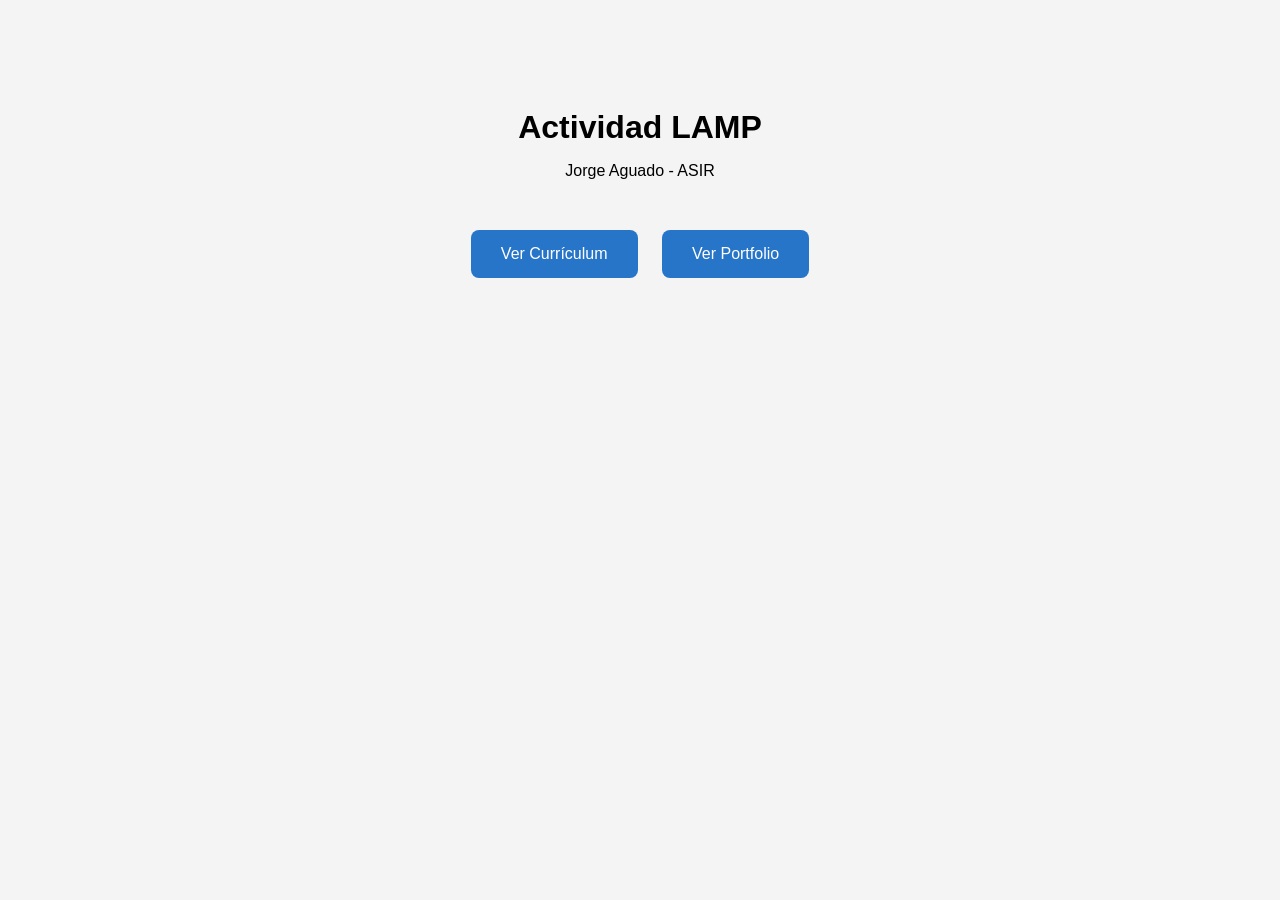
==== index.html @ 4900b823 "Add initial HTML structure for LAMP activity" ====
<!DOCTYPE html>
<html lang="es">
<head>
    <meta charset="UTF-8">
    <meta name="viewport" content="width=device-width, initial-scale=1.0">
    <title>Actividad LAMP - Jorge Aguado</title>
    <style>
        body {
            font-family: Arial, sans-serif;
            text-align: center;
            padding: 80px 20px;
            background: #f4f4f4;
        }

        h1 {
            margin-bottom: 10px;
        }

        p {
            margin-bottom: 40px;
        }

        a {
            display: inline-block;
            margin: 10px;
            padding: 15px 30px;
            background: #2775c9;
            color: white;
            text-decoration: none;
            border-radius: 8px;
        }
    </style>
</head>
<body>
    <h1>Actividad LAMP</h1>
    <p>Jorge Aguado - ASIR</p>

    <a href="cv/">Ver Currículum</a>
    <a href="portfolio/">Ver Portfolio</a>
</body>
</html>
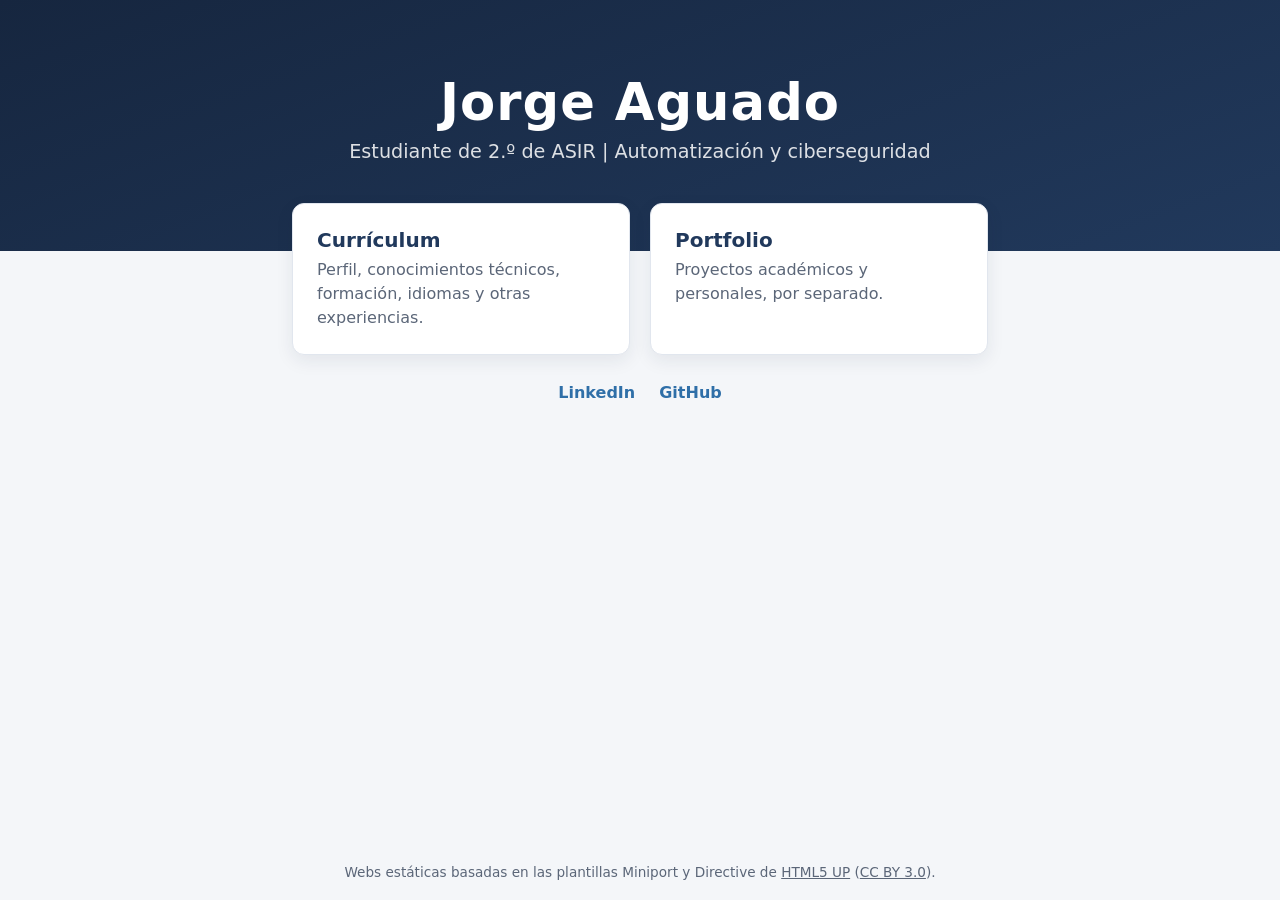
==== commit 9fd431fd: "Rework CV and portfolio as a professional site - Replace template placeholders and sample text with " ====
--- a/index.html
+++ b/index.html
@@ -2,40 +2,55 @@
 <html lang="es">
 <head>
     <meta charset="UTF-8">
-    <meta name="viewport" content="width=device-width, initial-scale=1.0">
-    <title>Actividad LAMP - Jorge Aguado</title>
+    <meta name="viewport" content="width=device-width, initial-scale=1">
+    <title>Jorge Aguado · ASIR</title>
+    <meta name="description" content="Jorge Aguado, estudiante de 2.º de ASIR. Currículum y portfolio de automatización y ciberseguridad.">
+    <meta name="theme-color" content="#21395c">
+    <link rel="icon" href="data:image/svg+xml,%3Csvg xmlns=%27http://www.w3.org/2000/svg%27 viewBox=%270 0 64 64%27%3E%3Crect width=%2764%27 height=%2764%27 rx=%2714%27 fill=%27%2321395c%27/%3E%3Ctext x=%2732%27 y=%2744%27 font-size=%2732%27 font-family=%27Arial%27 font-weight=%27bold%27 text-anchor=%27middle%27 fill=%27white%27%3EJA%3C/text%3E%3C/svg%3E" />
     <style>
-        body {
-            font-family: Arial, sans-serif;
-            text-align: center;
-            padding: 80px 20px;
-            background: #f4f4f4;
-        }
-
-        h1 {
-            margin-bottom: 10px;
-        }
-
-        p {
-            margin-bottom: 40px;
-        }
-
-        a {
-            display: inline-block;
-            margin: 10px;
-            padding: 15px 30px;
-            background: #2775c9;
-            color: white;
-            text-decoration: none;
-            border-radius: 8px;
-        }
+        :root { --navy:#21395c; --navy-deep:#16263f; --accent:#2f6fa8; --bg:#f4f6f9; --ink:#1c2533; --muted:#5b6678; }
+        * { box-sizing: border-box; }
+        body { margin:0; min-height:100vh; display:flex; flex-direction:column; font-family:"Segoe UI",system-ui,-apple-system,Roboto,Arial,sans-serif; color:var(--ink); background:var(--bg); }
+        header.hero { background:linear-gradient(160deg,var(--navy-deep),var(--navy)); color:#fff; text-align:center; padding:4.5rem 1.25rem 5.5rem; }
+        .hero h1 { margin:0 0 .5rem; font-size:clamp(2rem,6vw,3.2rem); letter-spacing:.02em; }
+        .hero p { margin:0 auto; max-width:38rem; color:rgba(255,255,255,.85); font-size:clamp(1rem,2.6vw,1.2rem); }
+        main { flex:1; width:100%; max-width:46rem; margin:-3rem auto 0; padding:0 1.25rem 2.5rem; }
+        .cards { display:grid; grid-template-columns:repeat(auto-fit,minmax(15rem,1fr)); gap:1.25rem; }
+        .card { display:block; background:#fff; border:1px solid #e1e6ee; border-radius:12px; padding:1.5rem; text-decoration:none; color:inherit; box-shadow:0 6px 18px rgba(22,38,63,.08); transition:transform .15s ease, box-shadow .15s ease; }
+        .card:hover, .card:focus-visible { transform:translateY(-3px); box-shadow:0 10px 24px rgba(22,38,63,.14); outline:none; }
+        .card:focus-visible { outline:3px solid var(--accent); outline-offset:2px; }
+        .card h2 { margin:0 0 .4rem; font-size:1.25rem; color:var(--navy); }
+        .card p { margin:0; color:var(--muted); line-height:1.5; }
+        .links { display:flex; flex-wrap:wrap; justify-content:center; gap:.75rem 1.5rem; margin:1.75rem 0 0; padding:0; list-style:none; }
+        .links a { color:var(--accent); font-weight:600; text-decoration:none; }
+        .links a:hover { text-decoration:underline; }
+        footer { text-align:center; padding:1.25rem; font-size:.85rem; color:var(--muted); }
+        footer a { color:var(--muted); }
     </style>
 </head>
 <body>
-    <h1>Actividad LAMP</h1>
-    <p>Jorge Aguado - ASIR</p>
-
-    <a href="cv/">Ver Currículum</a>
-    <a href="portfolio/">Ver Portfolio</a>
+    <header class="hero">
+        <h1>Jorge Aguado</h1>
+        <p>Estudiante de 2.º de ASIR | Automatización y ciberseguridad</p>
+    </header>
+    <main>
+        <div class="cards">
+            <a class="card" href="cv/">
+                <h2>Currículum</h2>
+                <p>Perfil, conocimientos técnicos, formación, idiomas y otras experiencias.</p>
+            </a>
+            <a class="card" href="portfolio/">
+                <h2>Portfolio</h2>
+                <p>Proyectos académicos y personales, por separado.</p>
+            </a>
+        </div>
+        <ul class="links">
+            <li><a href="https://www.linkedin.com/in/jorge-aguado-rodr%C3%ADguez-rabad%C3%A1n-2b875238a" rel="noopener" target="_blank">LinkedIn</a></li>
+            <li><a href="https://github.com/JorgeAguado1" rel="noopener" target="_blank">GitHub</a></li>
+        </ul>
+    </main>
+    <footer>
+        Webs estáticas basadas en las plantillas Miniport y Directive de <a href="https://html5up.net">HTML5 UP</a> (<a href="https://html5up.net/license">CC BY 3.0</a>).
+    </footer>
 </body>
 </html>
